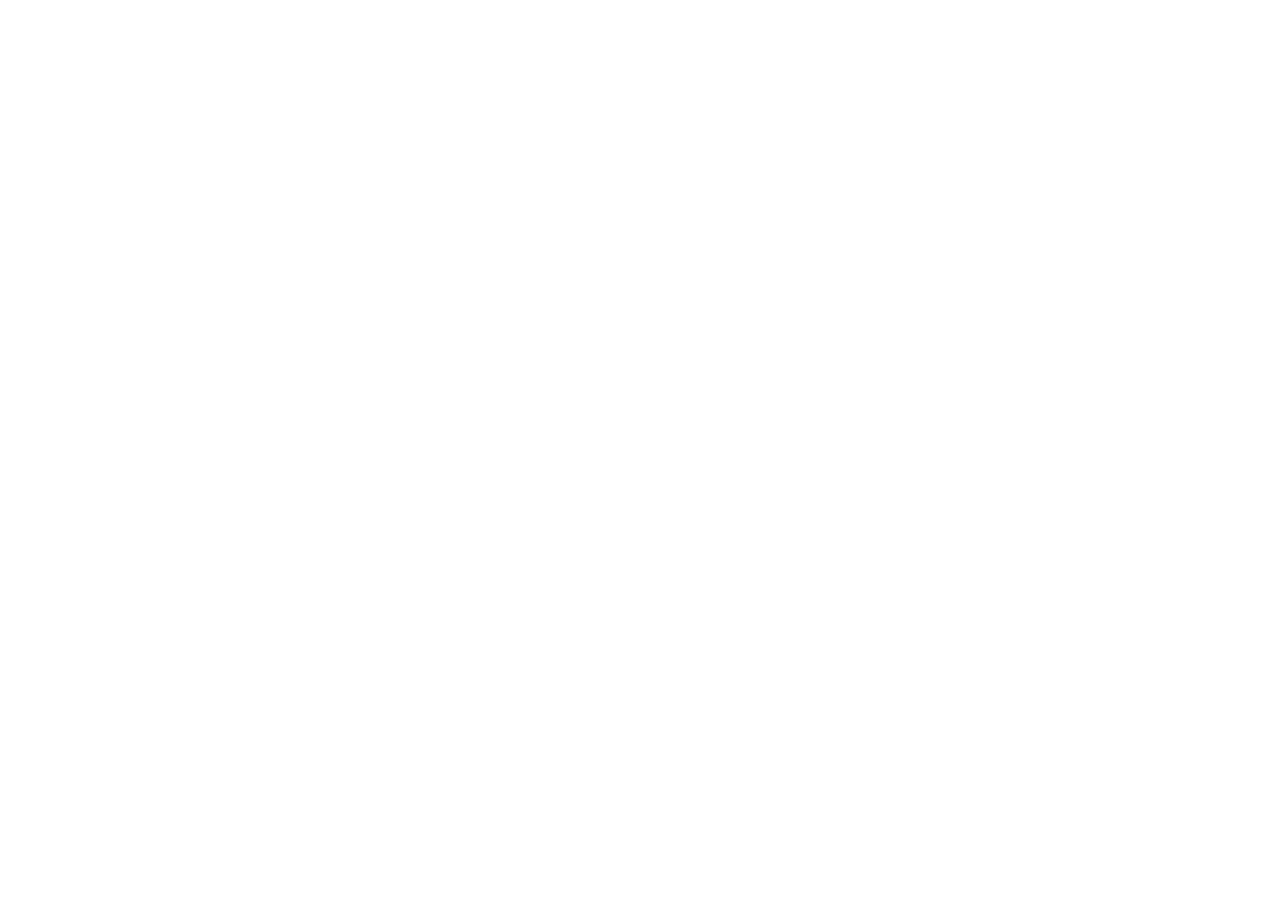
==== 03-lection1/01-button/index.html @ 6e49a019 "Added task Кнопка" ====
<!DOCTYPE html>
<!-- Страница с кнопкой -->
<html lang="ru">
    <head>
        <link rel="stylesheet" href="../../assets/css/main.css">
        <link rel="stylesheet" href="./button.css">
    </head>
    <body>

    </body>
</html>
---- assets/css/main.css ----
@import '../fonts/fonts.css';

:root {
    --white: #ffffff;
    --black: #212429;
    --pink: #F784AD;
    --purple: #7048E8;
    --blue: #374FC7;
    --red: #F03D3E;
    --grey-1: #F8F9FA;
    --grey-2: #DDE2E5;
    --grey-3: #ACB5BD;
    --grey-4: #495057;

    --error: var(--red);
    --success: var(--blue);

    --primary: var(--blue);
    --secondary: var(--purple);
}

* {
    font-family: 'Roboto', sans-serif;
}
---- 03-lection1/01-button/button.css ----
/* Стилизация кнопки */
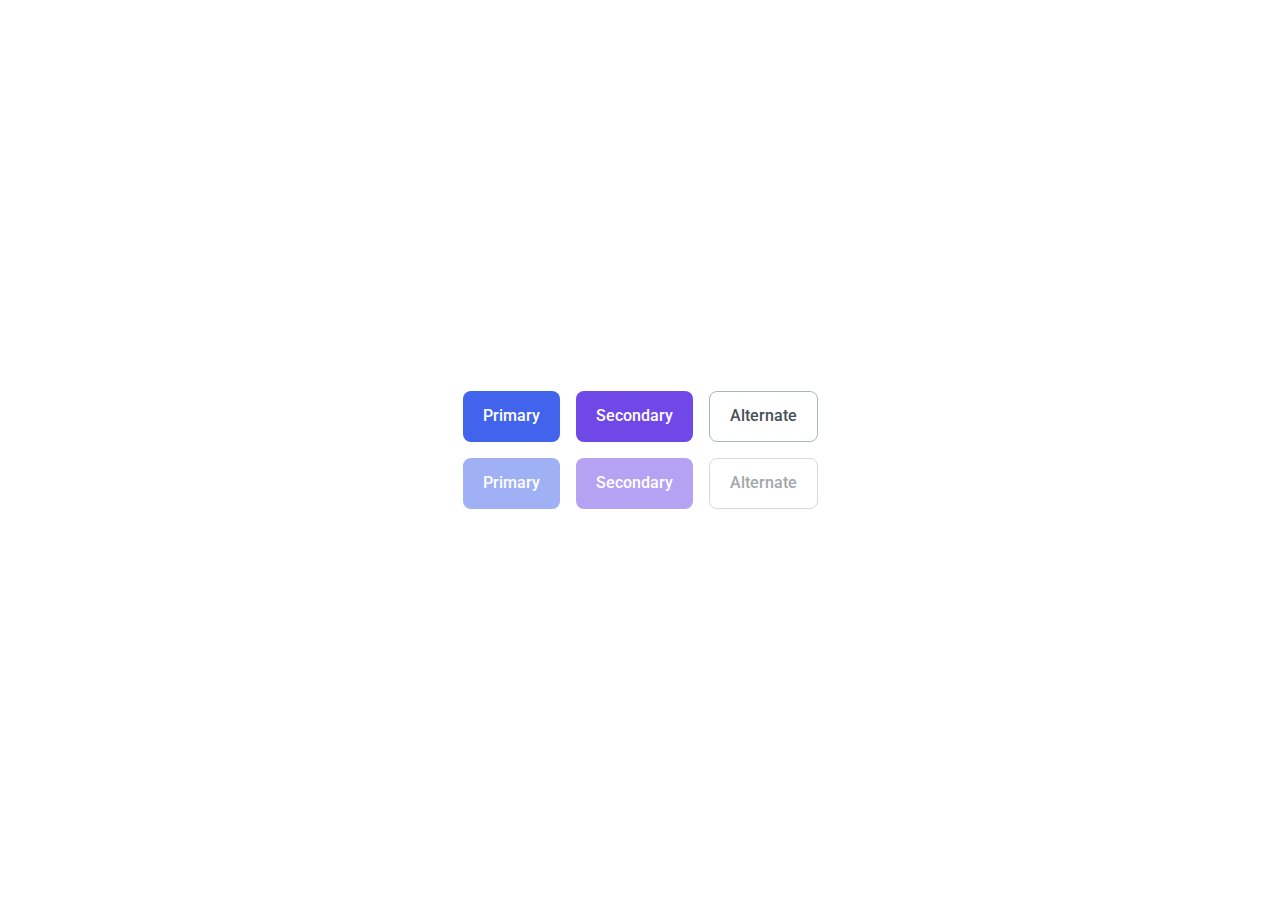
==== commit ecff900c: "add solution for 03-lection-01-button" ====
--- a/03-lection1/01-button/index.html
+++ b/03-lection1/01-button/index.html
@@ -1,11 +1,47 @@
 <!DOCTYPE html>
 <!-- Страница с кнопкой -->
 <html lang="ru">
-    <head>
-        <link rel="stylesheet" href="../../assets/css/main.css">
-        <link rel="stylesheet" href="./button.css">
-    </head>
-    <body>
+  <head>
+    <link rel="stylesheet" href="../../assets/css/main.css" />
+    <link rel="stylesheet" href="./button.css" />
+    <style>
+      body {
+        display: flex;
+        min-height: 100vh;
+        align-items: center;
+        justify-content: center;
+      }
 
-    </body>
+      .buttons {
+        display: flex;
+        flex-direction: column;
+      }
+
+      .buttons__item {
+        display: flex;
+      }
+      .buttons__item:not(:last-child) {
+        margin-bottom: 1rem;
+      }
+
+      .button:not(:last-child) {
+        margin-right: 1rem;
+      }
+    </style>
+  </head>
+  <body>
+    <div class="buttons">
+      <div class="buttons__default buttons__item">
+        <button class="button button--primary">Primary</button>
+        <button class="button button--secondary">Secondary</button>
+        <button class="button button--alternate">Alternate</button>
+      </div>
+
+      <div class="buttons__disabled buttons__item">
+        <button class="button button--primary" disabled>Primary</button>
+        <button class="button button--secondary" disabled>Secondary</button>
+        <button class="button button--alternate" disabled>Alternate</button>
+      </div>
+    </div>
+  </body>
 </html>
--- a/assets/css/main.css
+++ b/assets/css/main.css
@@ -1,24 +1,31 @@
 @import '../fonts/fonts.css';
+@import './normalize.css';
+
+*,
+*::before,
+*::after {
+  box-sizing: border-box;
+}
 
 :root {
-    --white: #ffffff;
-    --black: #212429;
-    --pink: #F784AD;
-    --purple: #7048E8;
-    --blue: #374FC7;
-    --red: #F03D3E;
-    --grey-1: #F8F9FA;
-    --grey-2: #DDE2E5;
-    --grey-3: #ACB5BD;
-    --grey-4: #495057;
+  --white: #ffffff;
+  --black: #212429;
+  --pink: #f784ad;
+  --purple: #7048e8;
+  --blue: #4263eb;
+  --red: #f03d3e;
+  --grey-1: #f8f9fa;
+  --grey-2: #dde2e5;
+  --grey-3: #acb5bd;
+  --grey-4: #495057;
 
-    --error: var(--red);
-    --success: var(--blue);
+  --error: var(--red);
+  --success: var(--blue);
 
-    --primary: var(--blue);
-    --secondary: var(--purple);
+  --primary: var(--blue);
+  --secondary: var(--purple);
 }
 
 * {
-    font-family: 'Roboto', sans-serif;
+  font-family: 'Roboto', sans-serif;
 }
--- a/03-lection1/01-button/button.css
+++ b/03-lection1/01-button/button.css
@@ -1 +1,45 @@
 /* Стилизация кнопки */
+
+.button {
+  display: inline-block;
+  padding: 15px 20px;
+  text-align: center;
+  border-radius: 8px;
+  border: none;
+  font: normal 500 16px/18.75px 'Roboto';
+  color: var(--white);
+  cursor: pointer;
+  transition: opacity 200ms ease-in-out, background-color 200ms ease-in-out,
+    border-color 200ms ease-in-out;
+}
+
+.button--primary {
+  background-color: var(--primary);
+}
+
+.button--primary:hover:not(:disabled) {
+  background-color: #2342c0;
+}
+
+.button--secondary {
+  background-color: var(--secondary);
+}
+
+.button--secondary:hover:not(:disabled) {
+  background-color: #5028c6;
+}
+
+.button--alternate {
+  background-color: transparent;
+  color: var(--grey-4);
+  border: 1px solid var(--grey-3);
+}
+
+.button--alternate:hover:not(:disabled) {
+  border-color: #212429;
+}
+
+button:disabled {
+  cursor: default;
+  opacity: 0.5;
+}
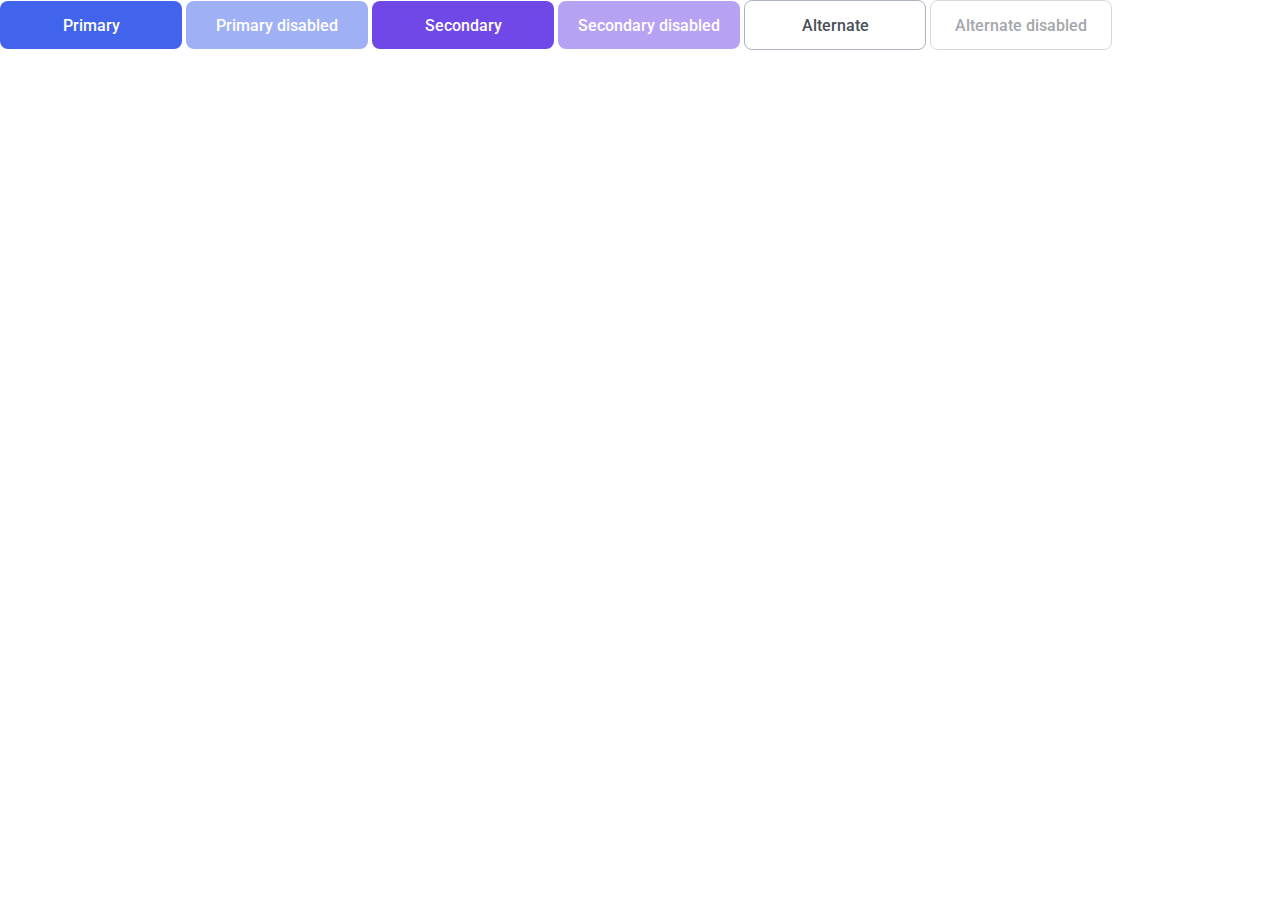
==== commit d81b7069: "Added teacher solution for task: Кнопка" ====
--- a/03-lection1/01-button/index.html
+++ b/03-lection1/01-button/index.html
@@ -1,47 +1,28 @@
 <!DOCTYPE html>
 <!-- Страница с кнопкой -->
 <html lang="ru">
-  <head>
-    <link rel="stylesheet" href="../../assets/css/main.css" />
-    <link rel="stylesheet" href="./button.css" />
-    <style>
-      body {
-        display: flex;
-        min-height: 100vh;
-        align-items: center;
-        justify-content: center;
-      }
-
-      .buttons {
-        display: flex;
-        flex-direction: column;
-      }
-
-      .buttons__item {
-        display: flex;
-      }
-      .buttons__item:not(:last-child) {
-        margin-bottom: 1rem;
-      }
-
-      .button:not(:last-child) {
-        margin-right: 1rem;
-      }
-    </style>
-  </head>
-  <body>
-    <div class="buttons">
-      <div class="buttons__default buttons__item">
-        <button class="button button--primary">Primary</button>
-        <button class="button button--secondary">Secondary</button>
-        <button class="button button--alternate">Alternate</button>
-      </div>
-
-      <div class="buttons__disabled buttons__item">
-        <button class="button button--primary" disabled>Primary</button>
-        <button class="button button--secondary" disabled>Secondary</button>
-        <button class="button button--alternate" disabled>Alternate</button>
-      </div>
-    </div>
-  </body>
+    <head>
+        <link rel="stylesheet" href="../../assets/css/main.css">
+        <link rel="stylesheet" href="./button.css">
+    </head>
+    <body>
+        <button class="button button_primary">
+            Primary
+        </button>
+        <button class="button button_primary" disabled>
+            Primary disabled
+        </button>
+        <button class="button button_secondary">
+            Secondary
+        </button>
+        <button class="button button_secondary" disabled>
+            Secondary disabled
+        </button>
+        <button class="button button_alternate">
+            Alternate
+        </button>
+        <button class="button button_alternate" disabled>
+            Alternate disabled
+        </button>
+    </body>
 </html>
--- a/assets/css/main.css
+++ b/assets/css/main.css
@@ -12,7 +12,7 @@
   --black: #212429;
   --pink: #f784ad;
   --purple: #7048e8;
-  --blue: #4263eb;
+  --blue: #374fc7;
   --red: #f03d3e;
   --grey-1: #f8f9fa;
   --grey-2: #dde2e5;
--- a/03-lection1/01-button/button.css
+++ b/03-lection1/01-button/button.css
@@ -1,45 +1,68 @@
 /* Стилизация кнопки */
 
 .button {
-  display: inline-block;
-  padding: 15px 20px;
-  text-align: center;
-  border-radius: 8px;
-  border: none;
-  font: normal 500 16px/18.75px 'Roboto';
-  color: var(--white);
-  cursor: pointer;
-  transition: opacity 200ms ease-in-out, background-color 200ms ease-in-out,
-    border-color 200ms ease-in-out;
+    border: none;
+    outline: none;
+
+    display: inline-block;
+    border-radius: 8px;
+    padding: 15px 20px 14px;
+    text-align: center;
+    font-size: 16px;
+    line-height: 19px;
+    font-weight: 500;
+    cursor: pointer;
+    min-width: 182px;
 }
 
-.button--primary {
-  background-color: var(--primary);
+.button:disabled {
+    opacity: 0.5;
+    cursor: default;
 }
 
-.button--primary:hover:not(:disabled) {
-  background-color: #2342c0;
+/* Primary */
+
+.button_primary {
+    background: #4263EB;
+    color: #FFFFFF;
+
+    transition: opacity 200ms ease-in-out, background 200ms ease-in-out;
 }
 
-.button--secondary {
-  background-color: var(--secondary);
+.button_primary:hover {
+    background: #2342C0;
 }
 
-.button--secondary:hover:not(:disabled) {
-  background-color: #5028c6;
+/* Возвращаем цвет на такой же, какой был у primary */
+.button_primary:hover:disabled {
+    background: #4263EB;
 }
 
-.button--alternate {
-  background-color: transparent;
-  color: var(--grey-4);
-  border: 1px solid var(--grey-3);
+/* Secondary */
+
+.button_secondary {
+    background: #7048E8;
+    color: #FFFFFF;
+
+    transition: opacity 200ms ease-in-out, background 200ms ease-in-out;
 }
 
-.button--alternate:hover:not(:disabled) {
-  border-color: #212429;
+/* Альтернатива возвращению цвета */
+.button_secondary:hover:not(:disabled) {
+    background: #5028C6;
 }
 
-button:disabled {
-  cursor: default;
-  opacity: 0.5;
+/* Alternate */
+
+.button_alternate {
+    border: 1px solid #ACB5BD;
+    background: transparent;
+    color: #495057;
+
+    transition: border-color 0.2s ease-in-out;
 }
+
+/* Альтернатива возвращению цвета */
+.button_alternate:hover:not(:disabled) {
+    border-color: #212429;
+}
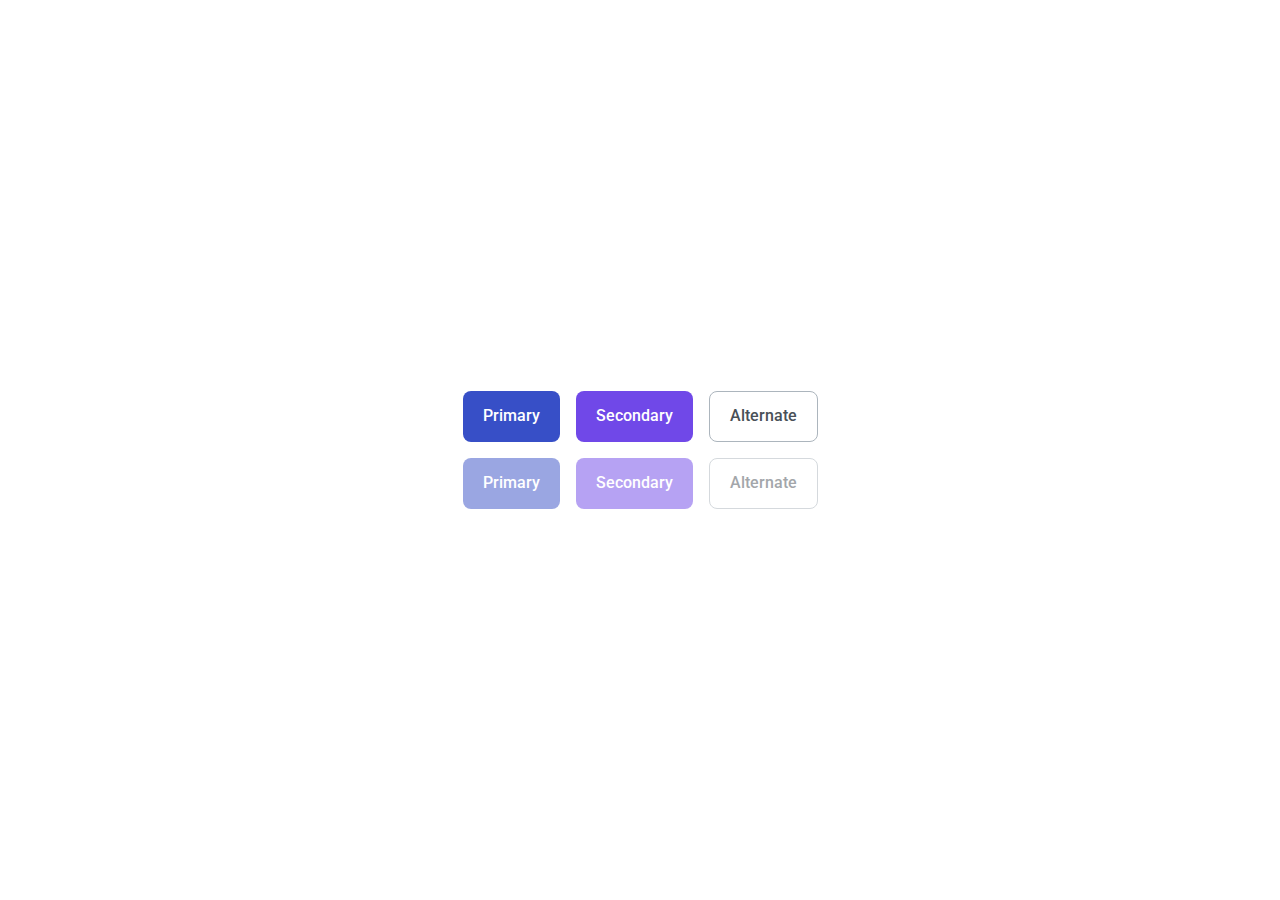
==== commit f3d90a4a: "Merge pull request #6 from skkonstantin/button" ====
--- a/03-lection1/01-button/index.html
+++ b/03-lection1/01-button/index.html
@@ -1,28 +1,47 @@
 <!DOCTYPE html>
 <!-- Страница с кнопкой -->
 <html lang="ru">
-    <head>
-        <link rel="stylesheet" href="../../assets/css/main.css">
-        <link rel="stylesheet" href="./button.css">
-    </head>
-    <body>
-        <button class="button button_primary">
-            Primary
-        </button>
-        <button class="button button_primary" disabled>
-            Primary disabled
-        </button>
-        <button class="button button_secondary">
-            Secondary
-        </button>
-        <button class="button button_secondary" disabled>
-            Secondary disabled
-        </button>
-        <button class="button button_alternate">
-            Alternate
-        </button>
-        <button class="button button_alternate" disabled>
-            Alternate disabled
-        </button>
-    </body>
+  <head>
+    <link rel="stylesheet" href="../../assets/css/main.css" />
+    <link rel="stylesheet" href="./button.css" />
+    <style>
+      body {
+        display: flex;
+        min-height: 100vh;
+        align-items: center;
+        justify-content: center;
+      }
+
+      .buttons {
+        display: flex;
+        flex-direction: column;
+      }
+
+      .buttons__item {
+        display: flex;
+      }
+      .buttons__item:not(:last-child) {
+        margin-bottom: 1rem;
+      }
+
+      .button:not(:last-child) {
+        margin-right: 1rem;
+      }
+    </style>
+  </head>
+  <body>
+    <div class="buttons">
+      <div class="buttons__default buttons__item">
+        <button class="button button--primary">Primary</button>
+        <button class="button button--secondary">Secondary</button>
+        <button class="button button--alternate">Alternate</button>
+      </div>
+
+      <div class="buttons__disabled buttons__item">
+        <button class="button button--primary" disabled>Primary</button>
+        <button class="button button--secondary" disabled>Secondary</button>
+        <button class="button button--alternate" disabled>Alternate</button>
+      </div>
+    </div>
+  </body>
 </html>
--- a/03-lection1/01-button/button.css
+++ b/03-lection1/01-button/button.css
@@ -1,68 +1,45 @@
 /* Стилизация кнопки */
 
 .button {
-    border: none;
-    outline: none;
-
-    display: inline-block;
-    border-radius: 8px;
-    padding: 15px 20px 14px;
-    text-align: center;
-    font-size: 16px;
-    line-height: 19px;
-    font-weight: 500;
-    cursor: pointer;
-    min-width: 182px;
+  display: inline-block;
+  padding: 15px 20px;
+  text-align: center;
+  border-radius: 8px;
+  border: none;
+  font: normal 500 16px/18.75px 'Roboto';
+  color: var(--white);
+  cursor: pointer;
+  transition: opacity 200ms ease-in-out, background-color 200ms ease-in-out,
+    border-color 200ms ease-in-out;
 }
 
-.button:disabled {
-    opacity: 0.5;
-    cursor: default;
+.button--primary {
+  background-color: var(--primary);
 }
 
-/* Primary */
-
-.button_primary {
-    background: #4263EB;
-    color: #FFFFFF;
-
-    transition: opacity 200ms ease-in-out, background 200ms ease-in-out;
+.button--primary:hover:not(:disabled) {
+  background-color: #2342c0;
 }
 
-.button_primary:hover {
-    background: #2342C0;
+.button--secondary {
+  background-color: var(--secondary);
 }
 
-/* Возвращаем цвет на такой же, какой был у primary */
-.button_primary:hover:disabled {
-    background: #4263EB;
+.button--secondary:hover:not(:disabled) {
+  background-color: #5028c6;
 }
 
-/* Secondary */
-
-.button_secondary {
-    background: #7048E8;
-    color: #FFFFFF;
-
-    transition: opacity 200ms ease-in-out, background 200ms ease-in-out;
+.button--alternate {
+  background-color: transparent;
+  color: var(--grey-4);
+  border: 1px solid var(--grey-3);
 }
 
-/* Альтернатива возвращению цвета */
-.button_secondary:hover:not(:disabled) {
-    background: #5028C6;
+.button--alternate:hover:not(:disabled) {
+  border-color: #212429;
 }
 
-/* Alternate */
-
-.button_alternate {
-    border: 1px solid #ACB5BD;
-    background: transparent;
-    color: #495057;
-
-    transition: border-color 0.2s ease-in-out;
+button:disabled {
+  cursor: default;
+  opacity: 0.5;
 }
-
-/* Альтернатива возвращению цвета */
-.button_alternate:hover:not(:disabled) {
-    border-color: #212429;
-}
